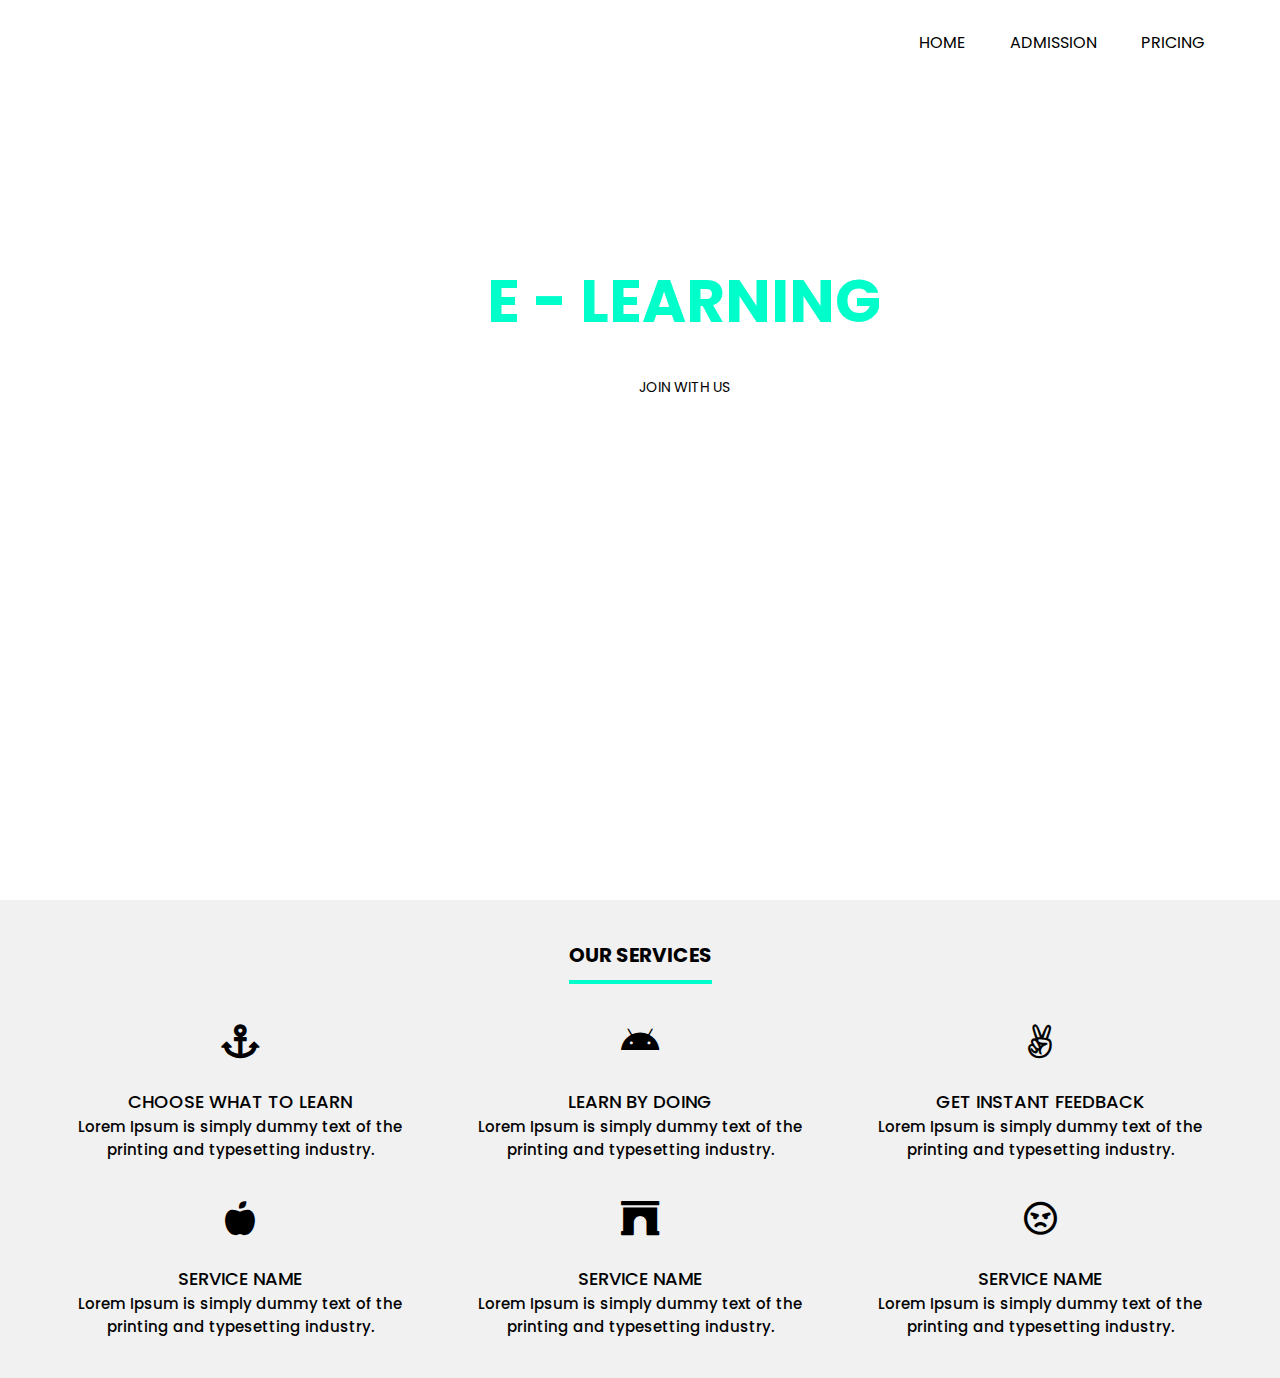
==== index.html @ 398f1f9b "Update index.html" ====
<!DOCTYPE html>
<html lang="en">
<head>
     <link href="https://fonts.googleapis.com/css2?family=Poppins:wght@400;600;700;900&display=swap" rel="stylesheet">
     <link rel="stylesheet" href="https://use.fontawesome.com/releases/v5.3.1/css/all.css">
    <meta name="viewport" content="width=device-width, initial-scale=1.0">
    <title>Home page</title>
    <link rel="stylesheet" href="style.css">  
      <link rel="icon" href="favicon-2.ico">
<body>
    <header>
    <div class="wrapper">
        <div class="logo">
            <img src="https://i.postimg.cc/mg4rWBmv/logo.png" alt="">
        </div>
<ul class="nav-area">
<li><a href="#">Home</a></li>
<li><a href="admision.html">ADMISSION</a></li>
<li><a href="contact.html">PRICING</a></li>
</ul>
</div>
<div class="welcome-text">
        <h1>
E - <span>LEARNING</span></h1>
<a href="">JOIN WITH US</a>
    </div>
</header>
  <div class="services">
      <h1>Our Services</h1>
      <div class="cen">
        <div class="service">
          <i class="fas fa-anchor"></i>
          <h2>Choose what to learn</h2>
          <p>Lorem Ipsum is simply dummy text of the printing and typesetting industry.</p>
        </div>

        <div class="service">
          <i class="fab fa-android"></i>
          <h2>Learn by doing</h2>
          <p>Lorem Ipsum is simply dummy text of the printing and typesetting industry.</p>
        </div>

        <div class="service">
          <i class="fab fa-angellist"></i>
          <h2>Get instant feedback</h2>
          <p>Lorem Ipsum is simply dummy text of the printing and typesetting industry.</p>
        </div>

        <div class="service">
          <i class="fas fa-apple-alt"></i>
          <h2>Service Name</h2>
          <p>Lorem Ipsum is simply dummy text of the printing and typesetting industry.</p>
        </div>

        <div class="service">
          <i class="fas fa-archway"></i>
          <h2>Service Name</h2>
          <p>Lorem Ipsum is simply dummy text of the printing and typesetting industry.</p>
        </div>

        <div class="service">
          <i class="far fa-angry"></i>
          <h2>Service Name</h2>
          <p>Lorem Ipsum is simply dummy text of the printing and typesetting industry.</p>
        </div>
      </div>
    </div>  
</body>
</html>
---- style.css ----
* {
	margin: 0;
	padding: 0;
}
body {
	font-family: 'Poppins', sans-serif;
}
.wrapper {
	width: 1170px;
	margin: auto;
}
header {
	background-color: #00000 ;
	height: 100vh;
	-webkit-background-size: cover;
	background-size: cover;
	background-position: center center;
	position: relative;
}
.nav-area {
	float: right;
	list-style: none;
	margin-top: 30px;
	border-radius: 8px;
}
.nav-area li {
	display: inline-block;
	border-radius: 8px;
}
.nav-area li a {
	color: #000;
	text-decoration: none;
	padding: 5px 20px;
	font-family: poppins;
	font-size: 16px;
	text-transform: uppercase;
	border: 2px #000000
        border-radius: 8px;
}
.nav-area li a:hover {
	background: #00fecb;
	color: #000;
}
.logo {
	float: left;
}
.logo img {
	width: 50%;
	padding: 15px 0;
	
}
.welcome-text {
	position: absolute;
	width: 600px;
	height: 300px;
	margin: 20% 30%;
	text-align: center;
}
.welcome-text h1 {
	text-align: center;
	color: #00fecb;
	text-transform: uppercase;
	font-size: 60px;
}
.welcome-text h1 span {
	color: #00fecb;
	border: 2px #000000
}
.welcome-text a {
	border: 1px solid #fff;
	padding: 10px 25px;
	text-decoration: none;
	text-transform: uppercase;
	font-size: 14px;
	margin-top: 20px;
	display: inline-block;
	color: #000;
}
.welcome-text a:hover {
	background: #00fecb;
	color: #000;
}

.column {
  float: left;
  width: 31.33%;
  padding: 15px;
}


.row:after {
  content: "";
  display: table;
  clear: both;
}
.services{
  background: #f1f1f1;
  text-align: center;
}
.services h1{
  display: inline-block;
  text-transform: uppercase;
  border-bottom: 4px solid #00fecb;
  font-size: 20px;
  padding-bottom: 10px;
  margin-top: 40px;
}
.cen{
  max-width: 1200px;
  margin: auto;
  overflow: hidden;
  padding: 20px;
}
.service{
  display: inline-block;
  width: calc(100% / 3);
  margin: 0 -2px;
  padding: 20px;
  box-sizing: border-box;
  cursor: pointer;
  transition: 0.4s;
}
.service:hover{
  background: #00fecb;
  border-radius: 12px;
  color:white;
  text-decoration-color: #000;
}
.service i{
  color: #000;
  font-size: 34px;
  margin-bottom: 30px;
}
.service h2{
  font-size: 18px;
  text-transform: uppercase;
  font-weight: 500;
  margin: 0;
}
.service p{
  color: black;
  font-size: 15px;
  font-weight: 500;
}


/*resposive*/

@media (max-width:600px) {
	.wrapper {
		width: 100%;
	}
	.logo {
		float: none;
		width: 50%;
		text-align: center;
		margin: auto;
	}
	img {
		width: ;
	}
	.nav-area {
		float: none;
		margin-top: 0;
	}
	.nav-area li a {
		padding: 5px;
		font-size: 11px;
	}
	.nav-area {
		text-align: center;
	}
	.welcome-text {
		width: 100%;
		height: auto;
		margin: 30% 0;
	}
	.welcome-text h1 {
		font-size: 30px;
	}
	 .column {
    width: 100%;
  }
	 .service{
    width: 50%;
  }
	 .service{
    width: 100%;
  }
}
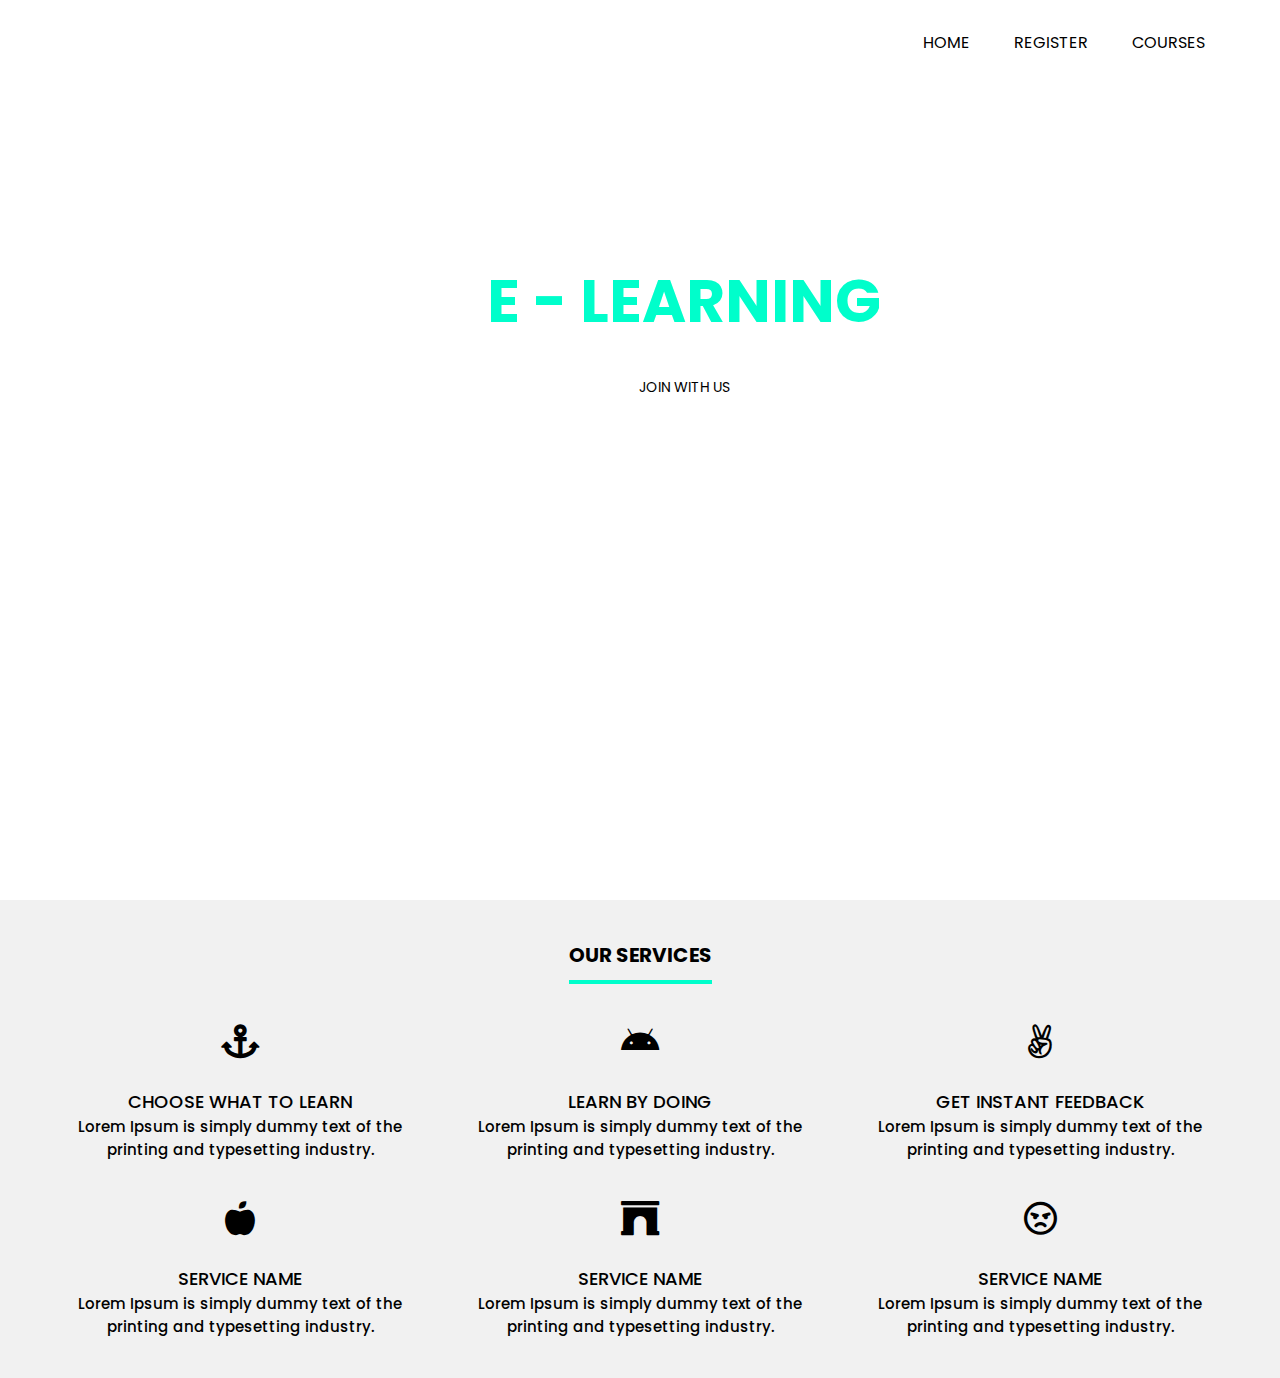
==== commit 834e69ef: "Update index.html" ====
--- a/index.html
+++ b/index.html
@@ -15,8 +15,8 @@
         </div>
 <ul class="nav-area">
 <li><a href="#">Home</a></li>
-<li><a href="admision.html">ADMISSION</a></li>
-<li><a href="contact.html">PRICING</a></li>
+<li><a href="admision.html">REGISTER</a></li>
+<li><a href=".html">COURSES</a></li>
 </ul>
 </div>
 <div class="welcome-text">
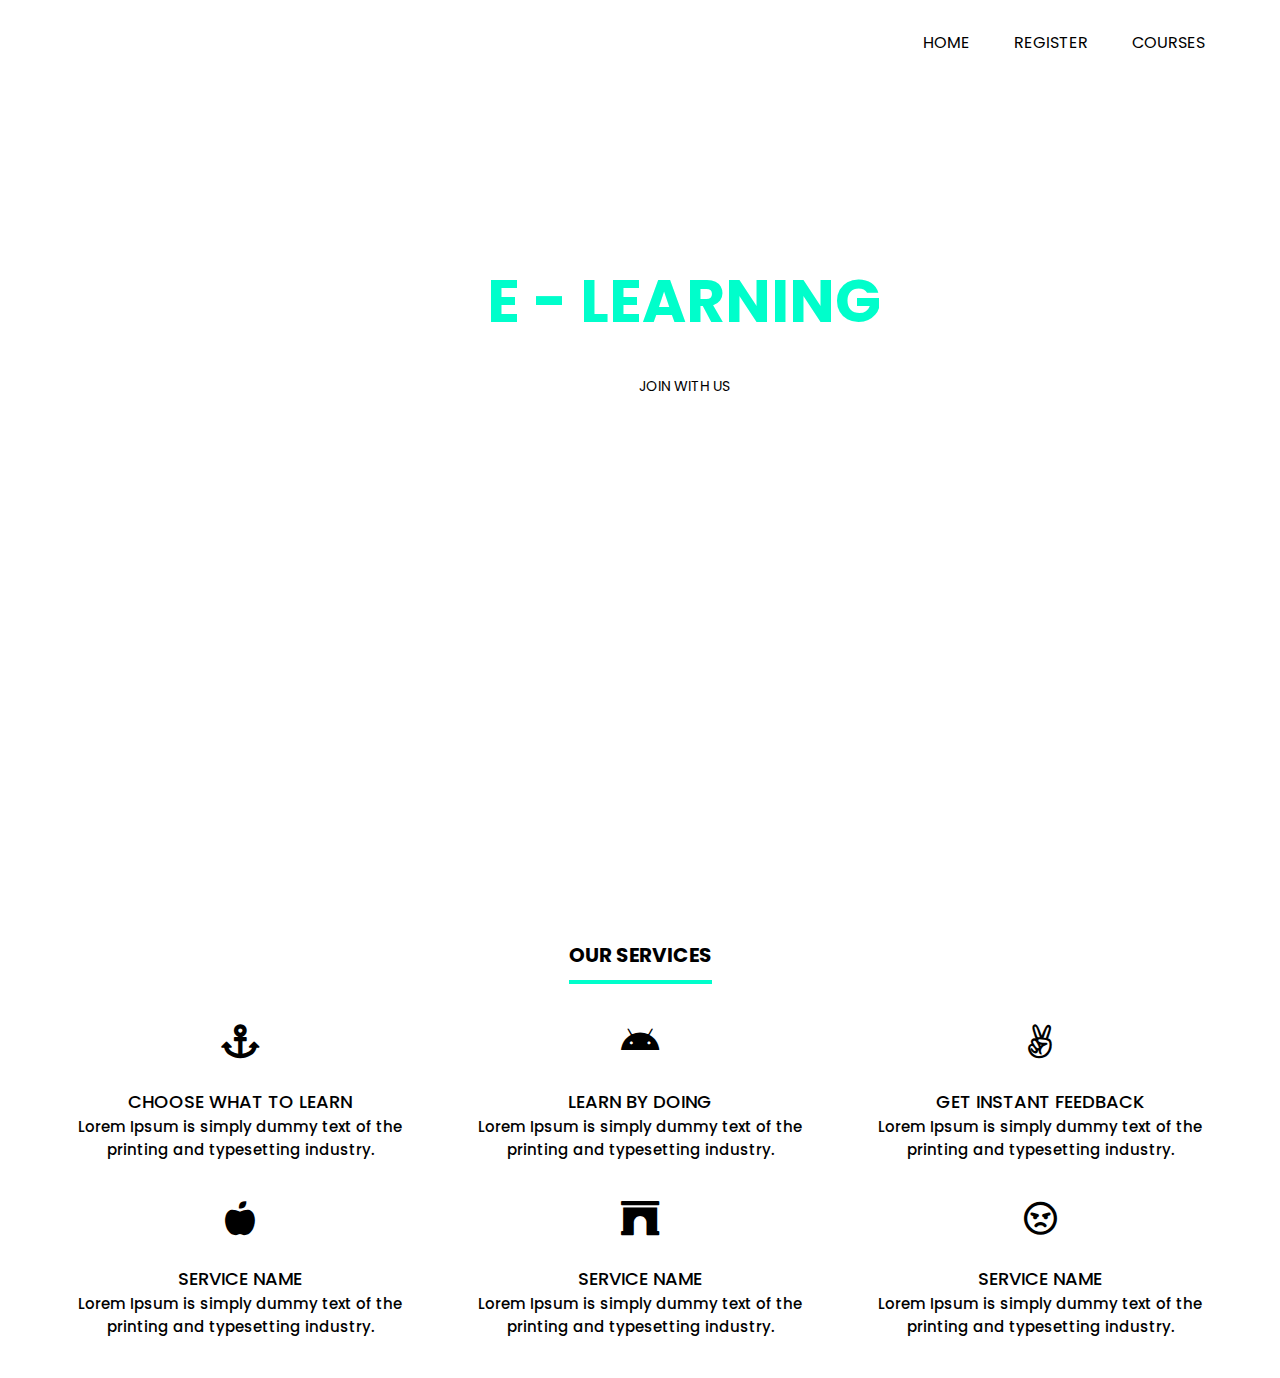
==== commit 7a836557: "Update index.html" ====
--- a/index.html
+++ b/index.html
@@ -16,7 +16,7 @@
 <ul class="nav-area">
 <li><a href="#">Home</a></li>
 <li><a href="admision.html">REGISTER</a></li>
-<li><a href=".html">COURSES</a></li>
+<li><a href="courses.html">COURSES</a></li>
 </ul>
 </div>
 <div class="welcome-text">
--- a/style.css
+++ b/style.css
@@ -35,11 +35,14 @@
 	font-size: 16px;
 	text-transform: uppercase;
 	border: 2px #000000
-        border-radius: 8px;
+        
 }
 .nav-area li a:hover {
 	background: #00fecb;
 	color: #000;
+	border-radius: 4px;
+	box-shadow: 0 4px 8px 0 rgba(0, 0, 0, 0.4);
+	
 }
 .logo {
 	float: left;
@@ -67,7 +70,7 @@
 	border: 2px #000000
 }
 .welcome-text a {
-	border: 1px solid #fff;
+	border: 0px solid #fff;
 	padding: 10px 25px;
 	text-decoration: none;
 	text-transform: uppercase;
@@ -79,6 +82,8 @@
 .welcome-text a:hover {
 	background: #00fecb;
 	color: #000;
+	border-radius: 4px;
+	box-shadow: 0 4px 8px 0 rgba(0, 0, 0, 0.4);
 }
 
 .column {
@@ -94,7 +99,7 @@
   clear: both;
 }
 .services{
-  background: #f1f1f1;
+  background: #fff;
   text-align: center;
 }
 .services h1{
@@ -125,6 +130,7 @@
   border-radius: 12px;
   color:white;
   text-decoration-color: #000;
+  box-shadow: 0 4px 8px 0 rgba(0, 0, 0, 0.4);	
 }
 .service i{
   color: #000;
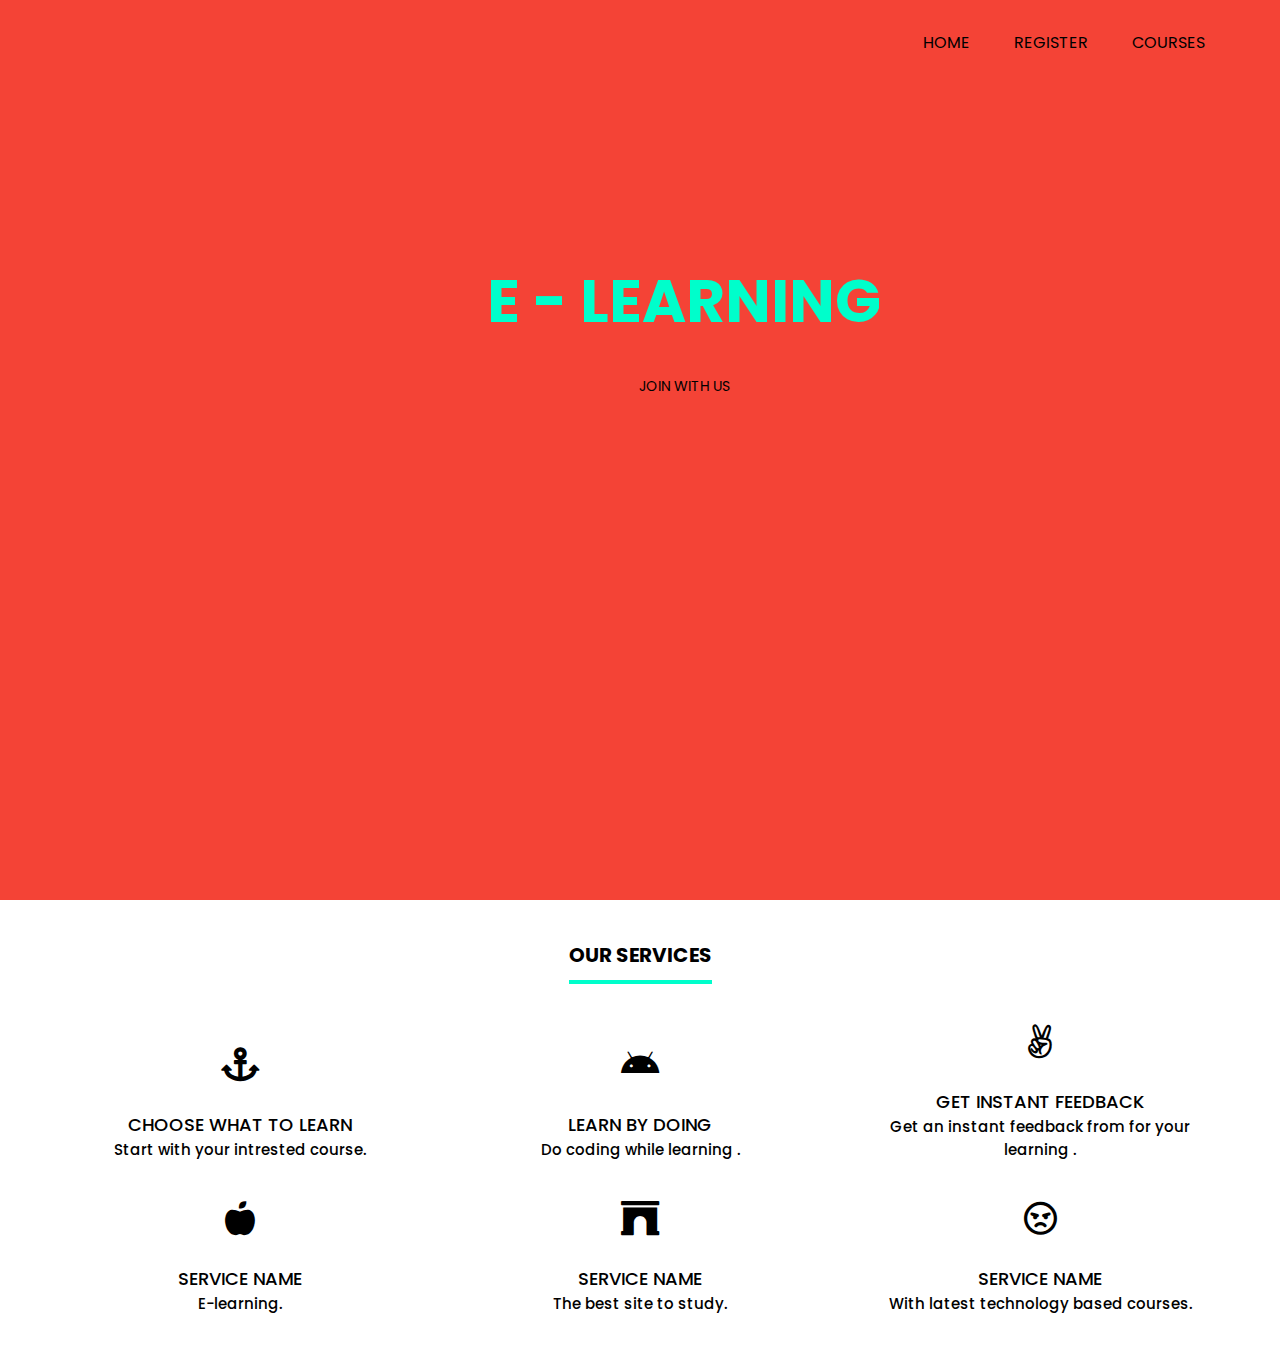
==== commit e4f14bdf: "Update index.html" ====
--- a/index.html
+++ b/index.html
@@ -31,37 +31,37 @@
         <div class="service">
           <i class="fas fa-anchor"></i>
           <h2>Choose what to learn</h2>
-          <p>Lorem Ipsum is simply dummy text of the printing and typesetting industry.</p>
+          <p>Start with your intrested course.</p>
         </div>
 
         <div class="service">
           <i class="fab fa-android"></i>
           <h2>Learn by doing</h2>
-          <p>Lorem Ipsum is simply dummy text of the printing and typesetting industry.</p>
+          <p>Do coding while learning  .</p>
         </div>
 
         <div class="service">
           <i class="fab fa-angellist"></i>
           <h2>Get instant feedback</h2>
-          <p>Lorem Ipsum is simply dummy text of the printing and typesetting industry.</p>
+          <p>Get an instant feedback from for your learning  .</p>
         </div>
 
         <div class="service">
           <i class="fas fa-apple-alt"></i>
           <h2>Service Name</h2>
-          <p>Lorem Ipsum is simply dummy text of the printing and typesetting industry.</p>
+          <p>E-learning.</p>
         </div>
 
         <div class="service">
           <i class="fas fa-archway"></i>
           <h2>Service Name</h2>
-          <p>Lorem Ipsum is simply dummy text of the printing and typesetting industry.</p>
+          <p>The best site to study.</p>
         </div>
 
         <div class="service">
           <i class="far fa-angry"></i>
           <h2>Service Name</h2>
-          <p>Lorem Ipsum is simply dummy text of the printing and typesetting industry.</p>
+          <p>With latest technology based courses.</p>
         </div>
       </div>
     </div>  
--- a/style.css
+++ b/style.css
@@ -10,7 +10,7 @@
 	margin: auto;
 }
 header {
-	background-color: #00000 ;
+	background-color:#f44336;
 	height: 100vh;
 	-webkit-background-size: cover;
 	background-size: cover;
@@ -40,8 +40,8 @@
 .nav-area li a:hover {
 	background: #00fecb;
 	color: #000;
-	border-radius: 4px;
-	box-shadow: 0 4px 8px 0 rgba(0, 0, 0, 0.4);
+	border-radius: 2px;
+	box-shadow: 0 4px 8px 0 rgba(0, 0, 0, 0.2);
 	
 }
 .logo {
@@ -58,12 +58,14 @@
 	height: 300px;
 	margin: 20% 30%;
 	text-align: center;
+	background_image: url(slideshow.png);
 }
 .welcome-text h1 {
 	text-align: center;
 	color: #00fecb;
 	text-transform: uppercase;
 	font-size: 60px;
+	background_image: url(slideshow.png);
 }
 .welcome-text h1 span {
 	color: #00fecb;
@@ -82,8 +84,8 @@
 .welcome-text a:hover {
 	background: #00fecb;
 	color: #000;
-	border-radius: 4px;
-	box-shadow: 0 4px 8px 0 rgba(0, 0, 0, 0.4);
+	border-radius: 2px;
+	box-shadow: 0 4px 8px 0 rgba(0, 0, 0, 0.2);
 }
 
 .column {
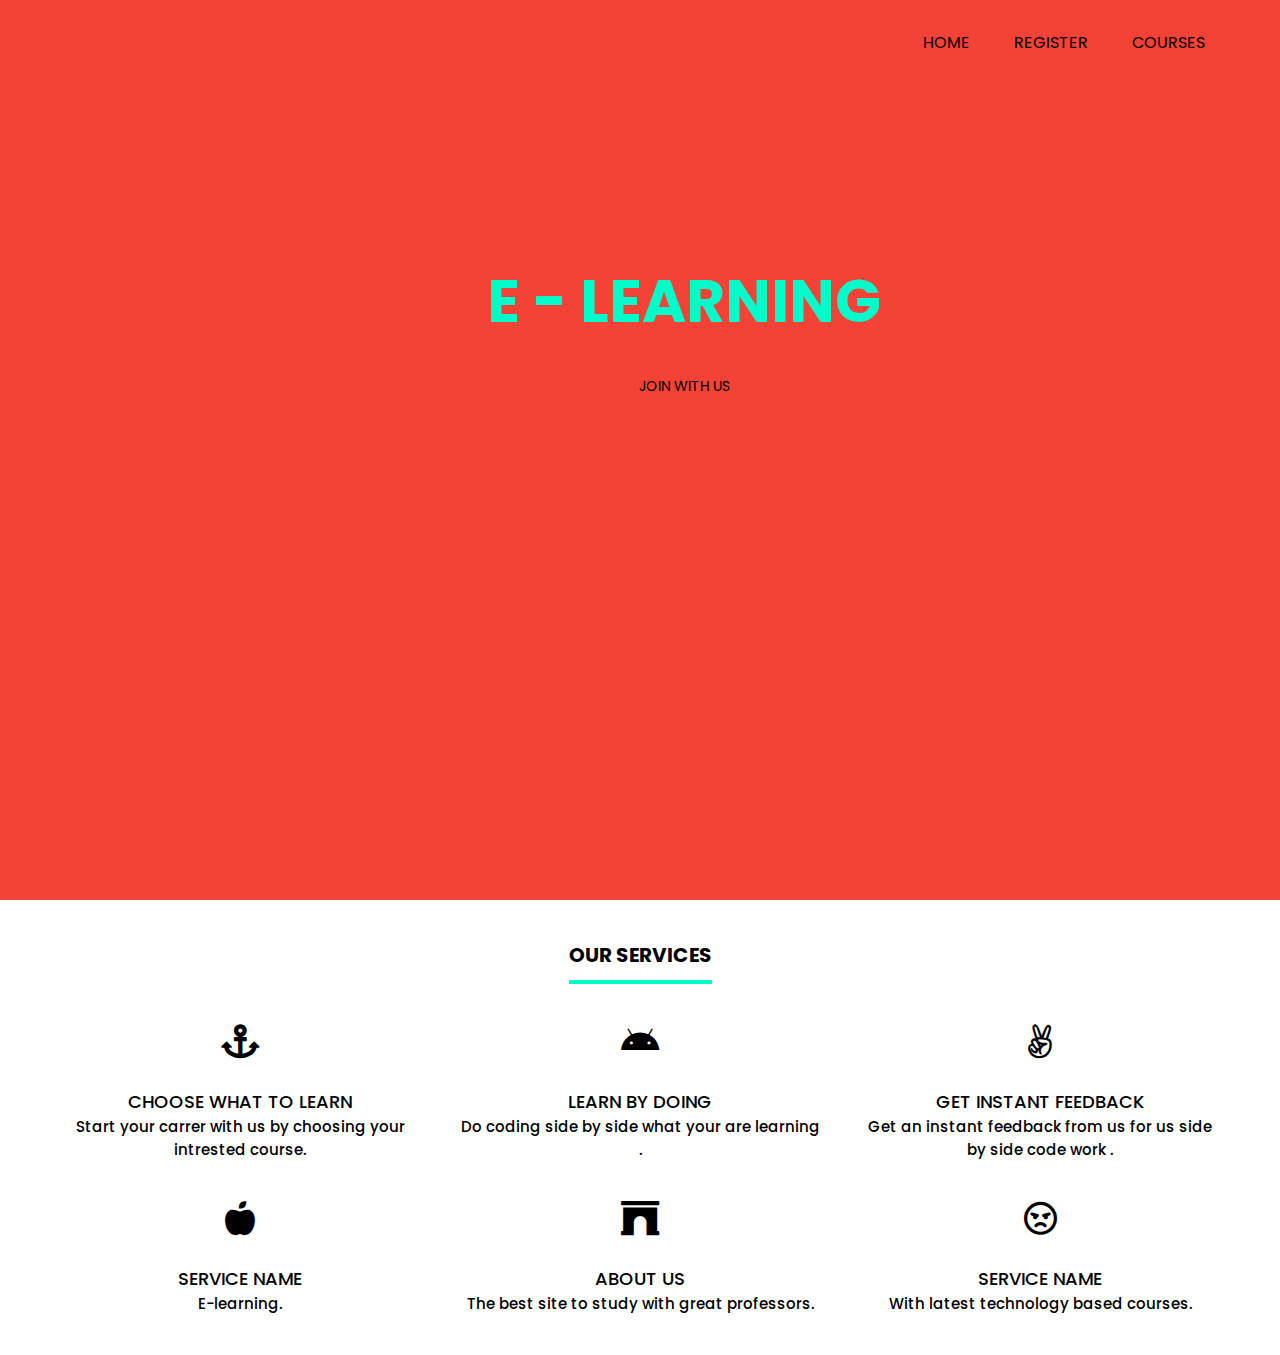
==== commit 02da7bd8: "Update index.html" ====
--- a/index.html
+++ b/index.html
@@ -31,19 +31,19 @@
         <div class="service">
           <i class="fas fa-anchor"></i>
           <h2>Choose what to learn</h2>
-          <p>Start with your intrested course.</p>
+          <p>Start your carrer with us by choosing your intrested course.</p>
         </div>
 
         <div class="service">
           <i class="fab fa-android"></i>
           <h2>Learn by doing</h2>
-          <p>Do coding while learning  .</p>
+          <p>Do coding side by side  what your are learning   .</p>
         </div>
 
         <div class="service">
           <i class="fab fa-angellist"></i>
           <h2>Get instant feedback</h2>
-          <p>Get an instant feedback from for your learning  .</p>
+          <p>Get an instant feedback from us for us side by side code work  .</p>
         </div>
 
         <div class="service">
@@ -54,8 +54,8 @@
 
         <div class="service">
           <i class="fas fa-archway"></i>
-          <h2>Service Name</h2>
-          <p>The best site to study.</p>
+          <h2>ABOUT US</h2>
+          <p>The best site to study with great professors.</p>
         </div>
 
         <div class="service">
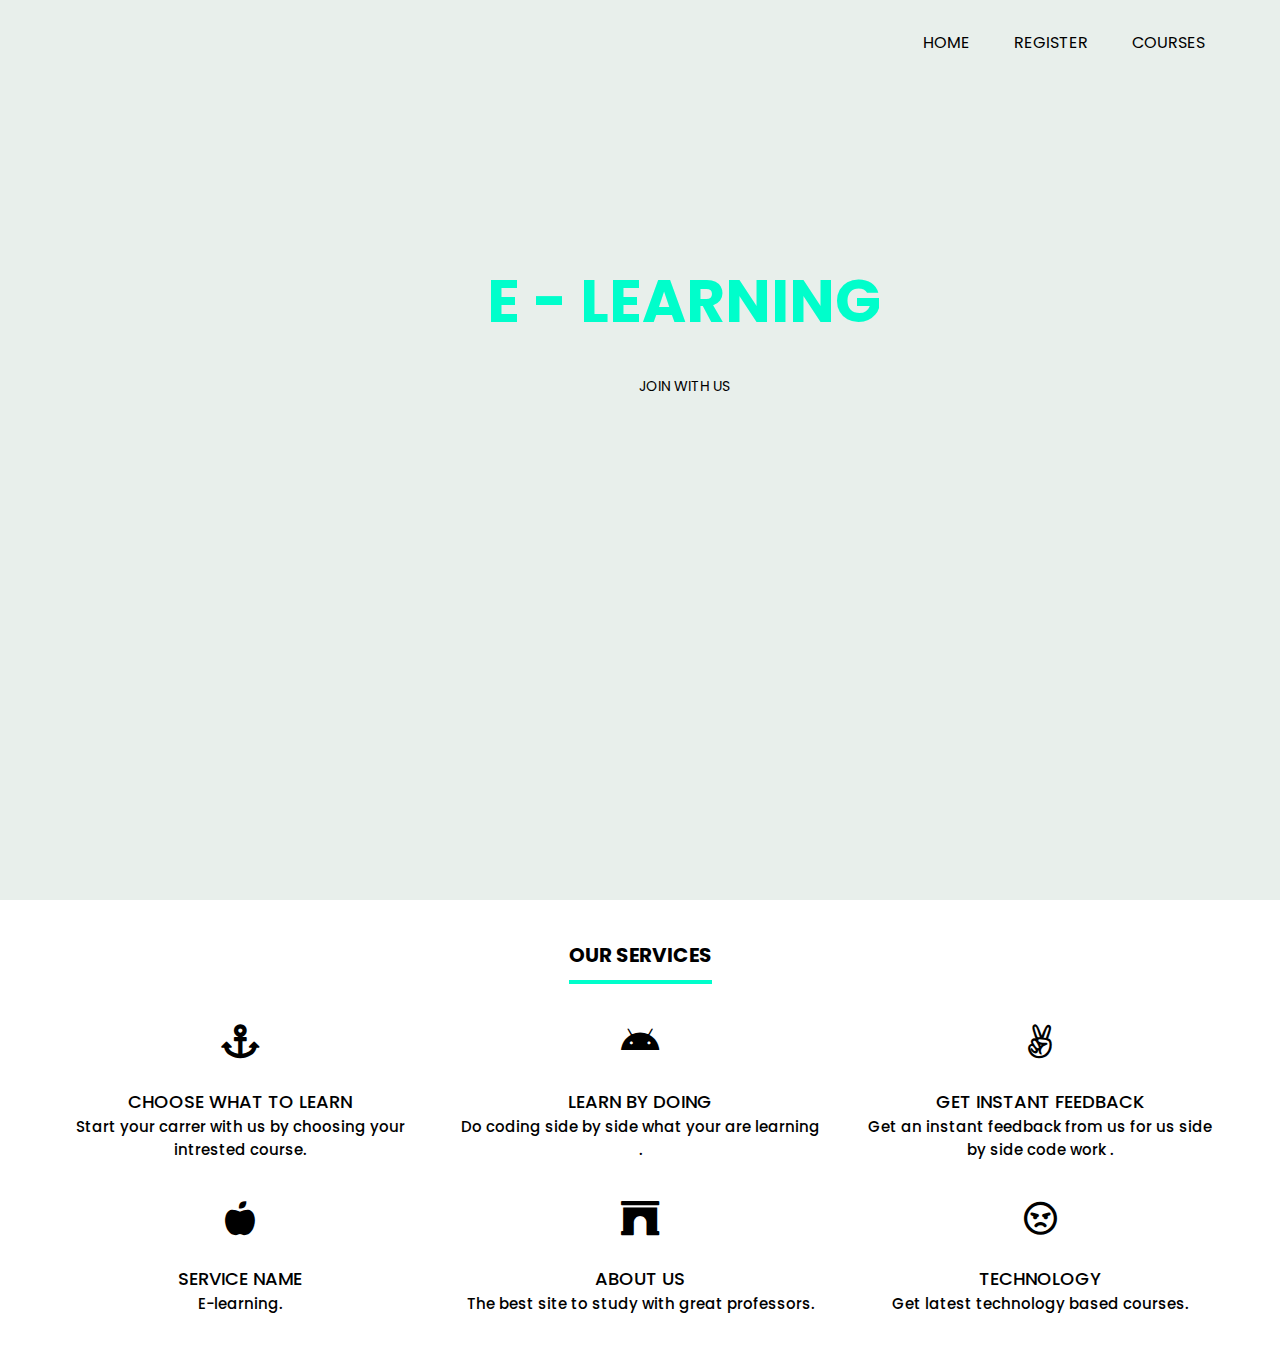
==== commit 225ad0c4: "Update index.html" ====
--- a/index.html
+++ b/index.html
@@ -60,8 +60,8 @@
 
         <div class="service">
           <i class="far fa-angry"></i>
-          <h2>Service Name</h2>
-          <p>With latest technology based courses.</p>
+          <h2>TECHNOLOGY</h2>
+          <p>Get latest technology based courses.</p>
         </div>
       </div>
     </div>  
--- a/style.css
+++ b/style.css
@@ -10,7 +10,7 @@
 	margin: auto;
 }
 header {
-	background-color:#f44336;
+	background-color:#e8efeb;
 	height: 100vh;
 	-webkit-background-size: cover;
 	background-size: cover;
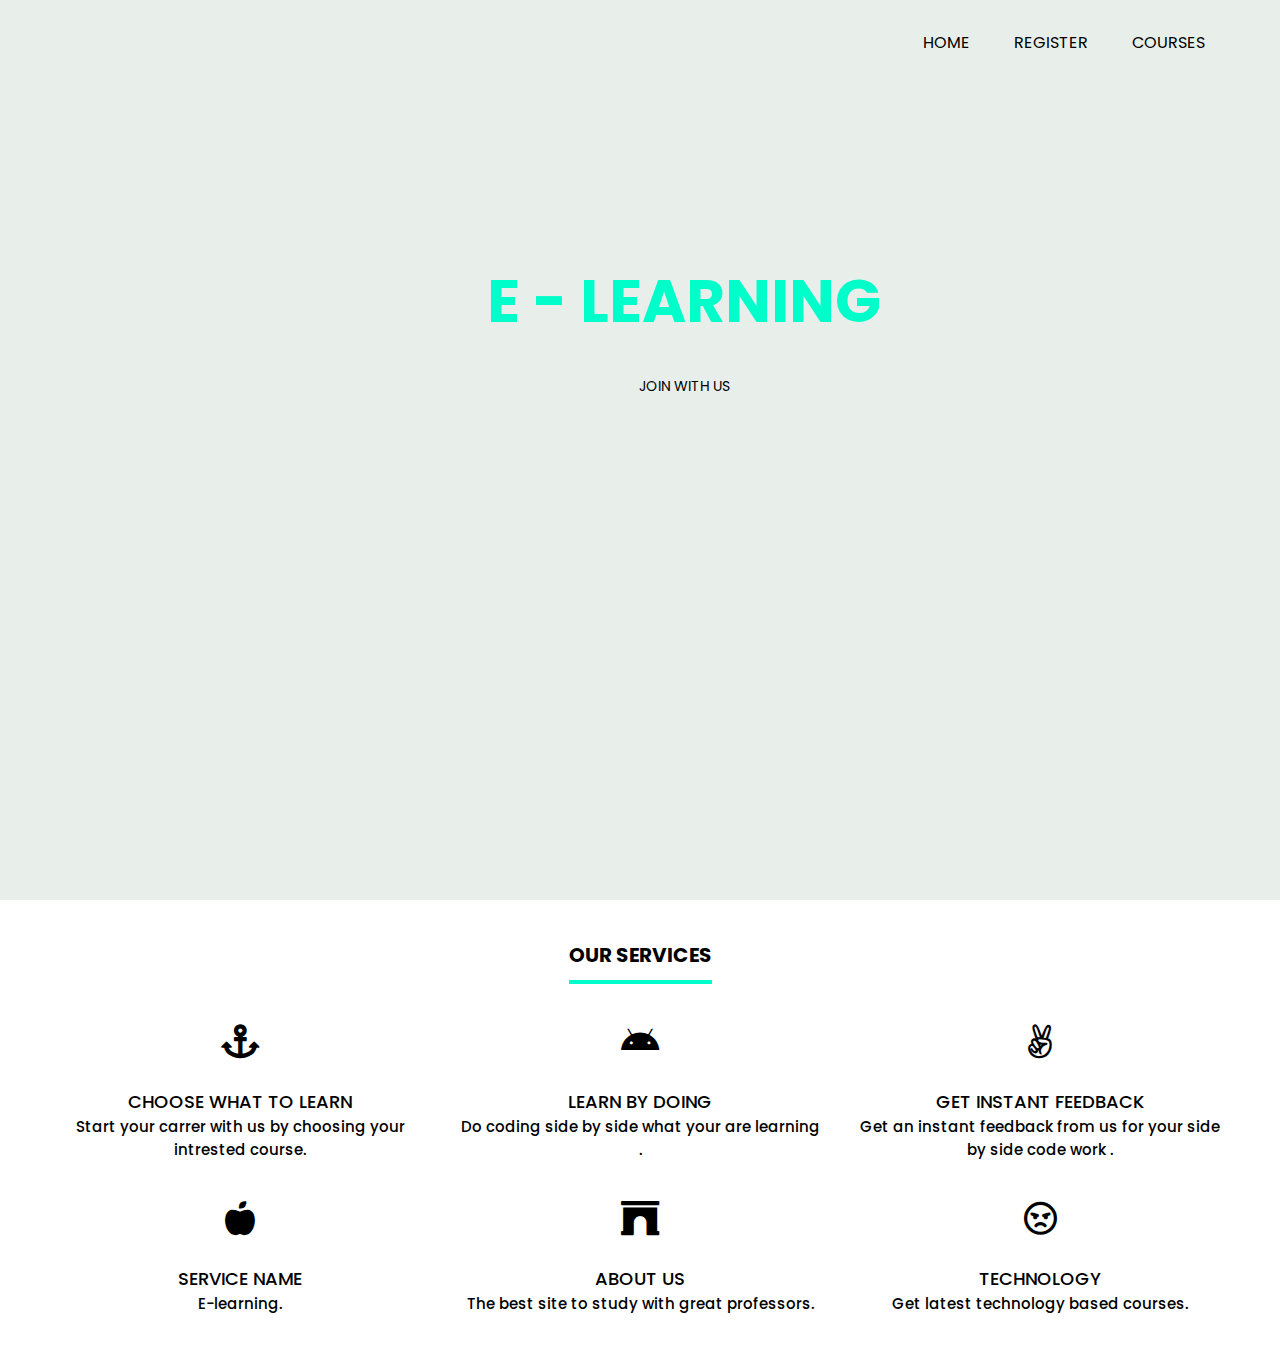
==== commit e7c62d04: "Update index.html" ====
--- a/index.html
+++ b/index.html
@@ -43,7 +43,7 @@
         <div class="service">
           <i class="fab fa-angellist"></i>
           <h2>Get instant feedback</h2>
-          <p>Get an instant feedback from us for us side by side code work  .</p>
+          <p>Get an instant feedback from us for your side by side code work  .</p>
         </div>
 
         <div class="service">
